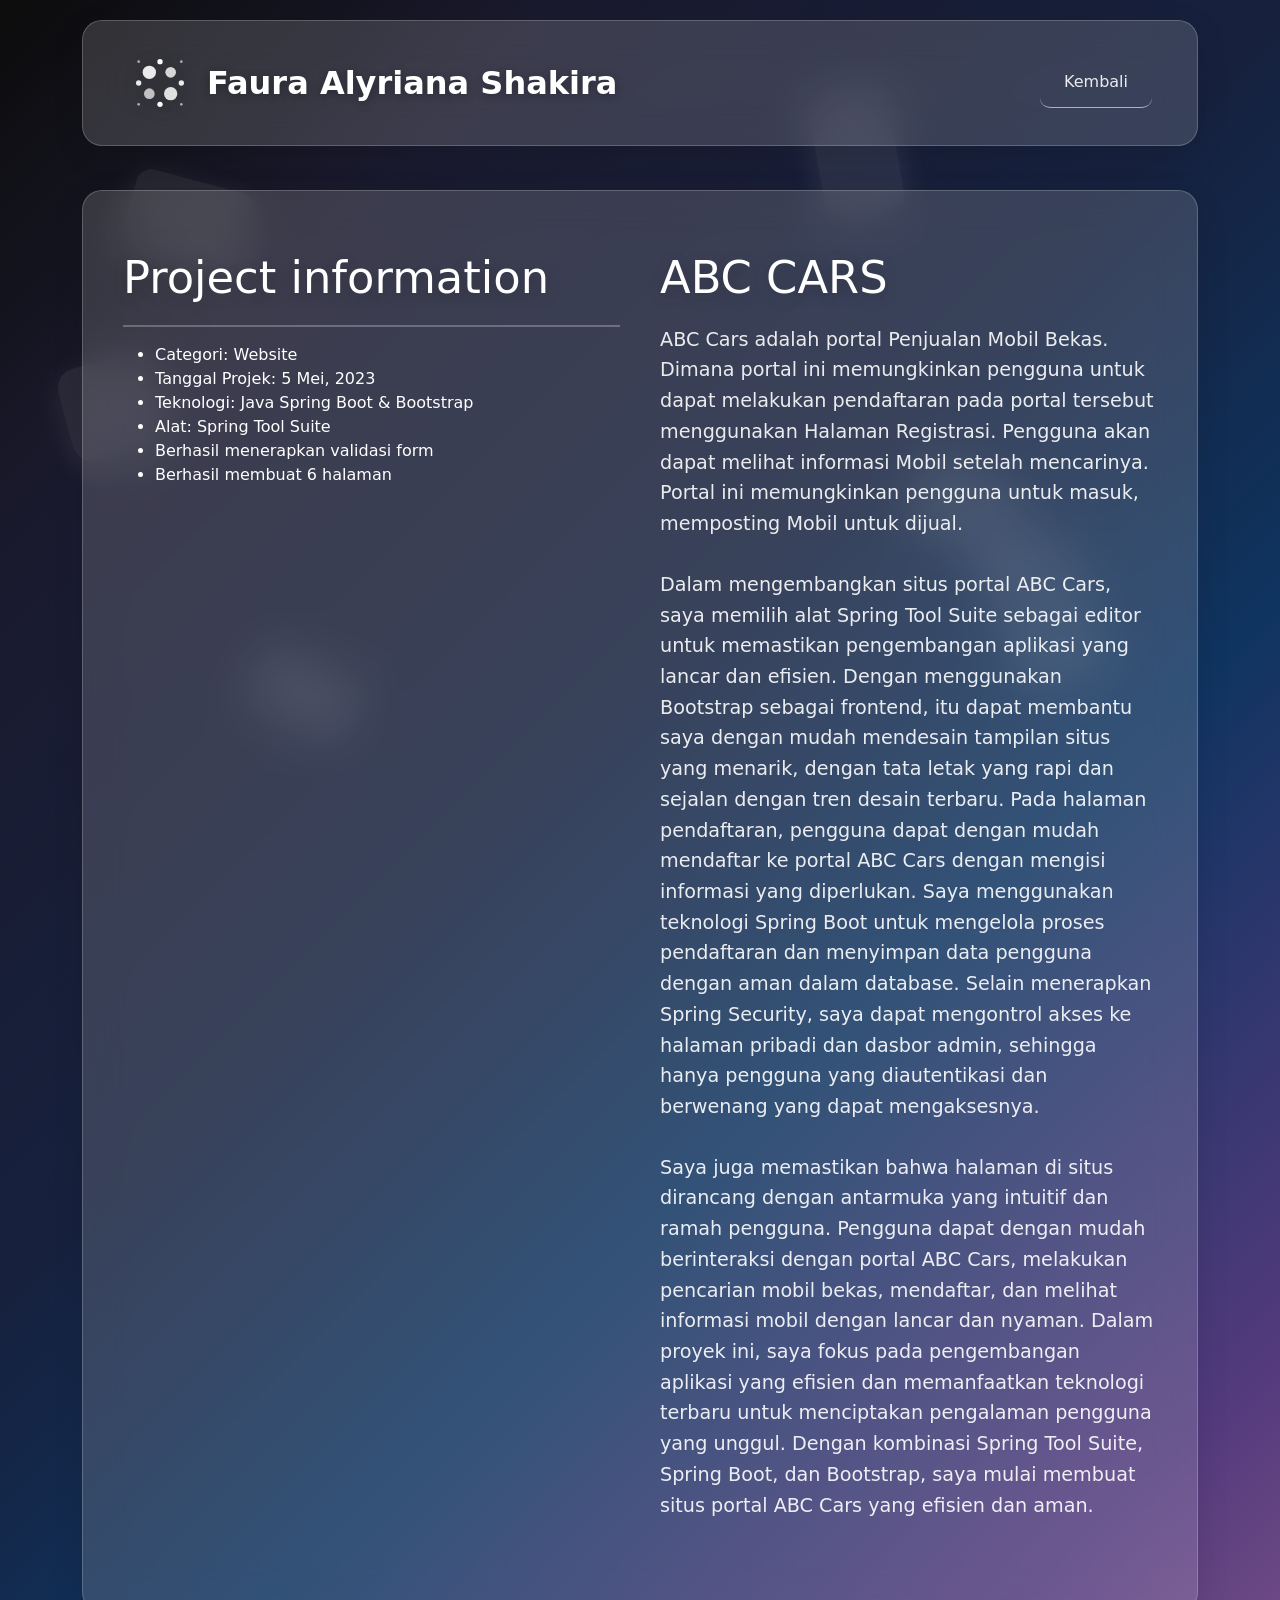
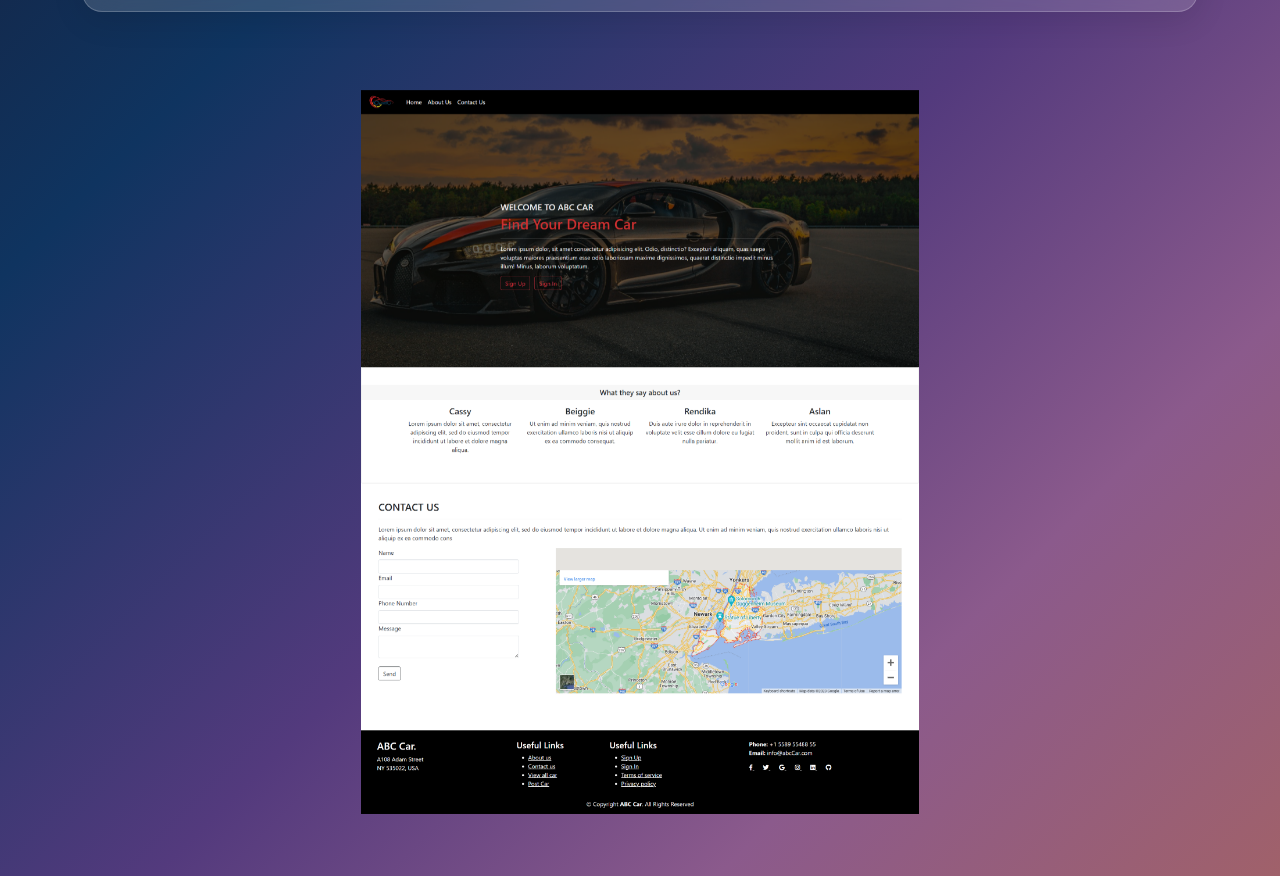
==== portfolio/abcCars.html @ 422208df "first commit" ====
<!DOCTYPE html>
<html lang="en">

<head>
    <meta charset="UTF-8">
    <meta name="viewport" content="width=device-width, initial-scale=1.0">
    <title>My Portfolio</title>

    <link rel="stylesheet" href="/templatemo-glossy-touch.css">
    <link href="https://cdn.jsdelivr.net/npm/bootstrap@5.3.8/dist/css/bootstrap.min.css" rel="stylesheet"
        integrity="sha384-sRIl4kxILFvY47J16cr9ZwB07vP4J8+LH7qKQnuqkuIAvNWLzeN8tE5YBujZqJLB" crossorigin="anonymous">
</head>

<body>
    <div class="bg-shapes">
        <div class="shape"></div>
        <div class="shape"></div>
        <div class="shape"></div>
        <div class="shape"></div>
        <div class="shape"></div>
        <div class="shape"></div>
    </div>

    <!-- SINGLE NAVIGATION HEADER -->
    <header>
        <div class="container">
            <nav class="glass">
                <div class="logo" onclick="showPage('home')">
                    <div class="logo-icon">
                        <svg viewBox="0 0 48 48" fill="white" xmlns="http://www.w3.org/2000/svg">
                            <!-- Grid of circles with varying sizes -->
                            <circle cx="16" cy="16" r="5" opacity="0.9" />
                            <circle cx="32" cy="16" r="4" opacity="0.8" />
                            <circle cx="16" cy="32" r="4" opacity="0.7" />
                            <circle cx="32" cy="32" r="5" opacity="0.85" />
                            <!-- Small accent dots -->
                            <circle cx="24" cy="8" r="2" opacity="1" />
                            <circle cx="8" cy="24" r="2" opacity="0.9" />
                            <circle cx="40" cy="24" r="2" opacity="0.9" />
                            <circle cx="24" cy="40" r="2" opacity="1" />
                            <!-- Tiny corner dots -->
                            <circle cx="8" cy="8" r="1" opacity="0.6" />
                            <circle cx="40" cy="8" r="1" opacity="0.6" />
                            <circle cx="8" cy="40" r="1" opacity="0.6" />
                            <circle cx="40" cy="40" r="1" opacity="0.6" />
                        </svg>
                    </div>
                    <span>Faura Alyriana Shakira</span>
                </div>
                <div class="nav-links">
                    <a href="/index.html">Kembali</a>
                </div>
            </nav>
        </div>
    </header>

    <!-- HOME PAGE -->
    <div class="container">
        <div class="content-wrapper my-4">
            <section class="hero glass">
                <div class="hero-info">
                    <h1>Project information</h1>
                    <hr>
                    <ul>
                        <li>Categori: Website</li>
                        <li>Tanggal Projek: 5 Mei, 2023</li>
                        <li>Teknologi: Java Spring Boot & Bootstrap</li>
                        <li>Alat: Spring Tool Suite</li>
                        <li>Berhasil menerapkan validasi form</li>
                        <li>Berhasil membuat 6 halaman</li>
                    </ul>
                </div>
                <div class="hero-content">
                    <h1>ABC CARS</h1>
                    <p>ABC Cars adalah portal Penjualan Mobil Bekas. Dimana portal ini memungkinkan pengguna untuk dapat
                        melakukan pendaftaran pada portal tersebut menggunakan Halaman Registrasi. Pengguna akan dapat
                        melihat informasi Mobil setelah mencarinya. Portal ini memungkinkan pengguna untuk masuk,
                        memposting Mobil untuk dijual.</p>

                    <p>Dalam mengembangkan situs portal ABC Cars, saya memilih alat Spring Tool Suite sebagai editor
                        untuk memastikan pengembangan aplikasi yang lancar dan efisien. Dengan menggunakan Bootstrap
                        sebagai frontend, itu dapat membantu saya dengan mudah mendesain tampilan situs yang menarik,
                        dengan tata letak yang rapi dan sejalan dengan tren desain terbaru. Pada halaman pendaftaran,
                        pengguna dapat dengan mudah mendaftar ke portal ABC Cars dengan mengisi informasi yang
                        diperlukan. Saya menggunakan teknologi Spring Boot untuk mengelola proses pendaftaran dan
                        menyimpan data pengguna dengan aman dalam database. Selain menerapkan Spring Security, saya
                        dapat mengontrol akses ke halaman pribadi dan dasbor admin, sehingga hanya pengguna yang
                        diautentikasi dan berwenang yang dapat mengaksesnya.</p>

                    <p>Saya juga memastikan bahwa halaman di situs dirancang dengan antarmuka yang intuitif dan ramah
                        pengguna. Pengguna dapat dengan mudah berinteraksi dengan portal ABC Cars, melakukan pencarian
                        mobil bekas, mendaftar, dan melihat informasi mobil dengan lancar dan nyaman. Dalam proyek ini,
                        saya fokus pada pengembangan aplikasi yang efisien dan memanfaatkan teknologi terbaru untuk
                        menciptakan pengalaman pengguna yang unggul. Dengan kombinasi Spring Tool Suite, Spring Boot,
                        dan Bootstrap, saya mulai membuat situs portal ABC Cars yang efisien dan aman.
                    </p>
                </div>
            </section>

            <section>
                <div id="carouselExampleIndicators" class="carousel slide w-50 mx-auto">
                    <div class="carousel-inner service-grid">
                        <div class="carousel-item active">
                            <div class="carousel-img-wrapper">
                                <img src="/images/porto4/M7D1.png" class="" alt="">
                            </div>
                        </div>
                        <div class="carousel-item">
                            <div class="carousel-img-wrapper">
                                <img src="/images/porto4/M7D2.png" alt="">
                            </div>
                        </div>
                        <div class="carousel-item">
                            <div class="carousel-img-wrapper">
                                <img src="/images/porto4/M73.png" alt="">
                            </div>
                        </div>
                        <div class="carousel-item">
                            <div class="carousel-img-wrapper">
                                <img src="/images/porto4/M7D4.png" alt="">
                            </div>
                        </div>
                        <div class="carousel-item">
                            <div class="carousel-img-wrapper">
                                <img src="/images/porto4/M7D5.png" alt="">
                            </div>
                        </div>
                        <div class="carousel-item">
                            <div class="carousel-img-wrapper">
                                <img src="/images/porto4/M7D6.png" alt="">
                            </div>
                        </div>
                    </div>

                    <button class="carousel-control-prev" type="button" data-bs-target="#carouselExampleIndicators"
                        data-bs-slide="prev">
                        <span class="carousel-control-prev-icon"></span>
                    </button>

                    <button class="carousel-control-next" type="button" data-bs-target="#carouselExampleIndicators"
                        data-bs-slide="next">
                        <span class="carousel-control-next-icon"></span>
                    </button>
                </div>
            </section>
        </div>
    </div>

    <script src="https://cdn.jsdelivr.net/npm/@popperjs/core@2.11.8/dist/umd/popper.min.js"
        integrity="sha384-I7E8VVD/ismYTF4hNIPjVp/Zjvgyol6VFvRkX/vR+Vc4jQkC+hVqc2pM8ODewa9r"
        crossorigin="anonymous"></script>
    <script src="https://cdn.jsdelivr.net/npm/bootstrap@5.3.8/dist/js/bootstrap.min.js"
        integrity="sha384-G/EV+4j2dNv+tEPo3++6LCgdCROaejBqfUeNjuKAiuXbjrxilcCdDz6ZAVfHWe1Y"
        crossorigin="anonymous"></script>
    <script src="/templatemo-glossy-touch.js"></script>
</body>

</html>
---- templatemo-glossy-touch.css ----
@charset "utf-8";

* {
    margin: 0;
    padding: 0;
    box-sizing: border-box;
    button[type="submit"] {
        font-family: inherit;
        font-size: 16px;
    }
}
body {
    font-family: "Segoe UI", Tahoma, Geneva, Verdana, sans-serif;
    background: linear-gradient(
        135deg,
        #0c0c0c 0%,
        #1a1a2e 15%,
        #16213e 35%,
        #0f3460 50%,
        #533a7d 70%,
        #8b5a8c 85%,
        #a0616a 100%
    );
    min-height: 100vh;
    overflow-x: hidden;
}
/* Animated background elements */
.bg-shapes {
    position: fixed;
    top: 0;
    left: 0;
    width: 100%;
    height: 100%;
    z-index: -1;
    overflow: hidden;
}
.shape {
    position: absolute;
    background: rgba(255, 255, 255, 0.08);
    animation: float 6s ease-in-out infinite;
    box-shadow: 0 8px 32px rgba(255, 255, 255, 0.1);
}
.shape:nth-child(1) {
    width: 120px;
    height: 80px;
    border-radius: 15px;
    top: 20%;
    left: 10%;
    animation-delay: 0s;
    transform: rotate(15deg);
}
.shape:nth-child(2) {
    width: 90px;
    height: 140px;
    border-radius: 12px;
    top: 60%;
    right: 15%;
    animation-delay: 2s;
    transform: rotate(-20deg);
}
.shape:nth-child(3) {
    width: 100px;
    height: 60px;
    border-radius: 10px;
    bottom: 20%;
    left: 20%;
    animation-delay: 4s;
    transform: rotate(25deg);
}
.shape:nth-child(4) {
    width: 80px;
    height: 120px;
    border-radius: 8px;
    top: 10%;
    right: 30%;
    animation-delay: 1s;
    transform: rotate(-10deg);
}
.shape:nth-child(5) {
    width: 110px;
    height: 70px;
    border-radius: 14px;
    bottom: 40%;
    right: 20%;
    animation-delay: 3s;
    transform: rotate(30deg);
}
.shape:nth-child(6) {
    width: 95px;
    height: 95px;
    border-radius: 20px;
    top: 40%;
    left: 5%;
    animation-delay: 5s;
    transform: rotate(-15deg);
}
@keyframes float {
    0%,
    100% {
        transform: translateY(0px) rotate(var(--start-rotation, 0deg));
    }
    50% {
        transform: translateY(-20px)
            rotate(calc(var(--start-rotation, 0deg) + 180deg));
    }
}
/* Glass container styles */
.glass {
    background: rgba(255, 255, 255, 0.15);
    backdrop-filter: blur(20px);
    border: 1px solid rgba(255, 255, 255, 0.2);
    border-radius: 20px;
    box-shadow: 0 8px 32px rgba(0, 0, 0, 0.1);
    transition: all 0.3s ease;
    position: relative;
    overflow: hidden;
}
.glass:hover {
    background: rgba(255, 255, 255, 0.2);
    transform: translateY(-5px);
    box-shadow: 0 15px 45px rgba(0, 0, 0, 0.15);
}
/* Header styles */
header {
    padding: 20px;
}
.container {
    max-width: 1200px;
    margin: 0 auto;
}
/* Navigation styles */
nav {
    display: flex;
    justify-content: space-between;
    align-items: center;
    padding: 30px 45px;
}
.logo {
    font-size: 32px;
    font-weight: bold;
    color: white;
    text-shadow: 0 2px 10px rgba(0, 0, 0, 0.3);
    display: flex;
    align-items: center;
    gap: 15px;
    cursor: pointer;
}
.logo-icon {
    width: 64px;
    height: 64px;
    display: flex;
    align-items: center;
    justify-content: center;
}
.logo-icon svg {
    width: 100%;
    height: 100%;
    filter: drop-shadow(0 2px 8px rgba(0, 0, 0, 0.3));
    transition: all 0.3s ease;
}
.logo:hover .logo-icon svg {
    transform: scale(1.1) translateY(-2px);
    filter: drop-shadow(0 4px 12px rgba(255, 255, 255, 0.4));
}
.nav-links {
    display: flex;
    gap: 30px;
}
.nav-links a {
    color: rgba(255, 255, 255, 0.9);
    text-decoration: none;
    font-weight: 500;
    transition: all 0.3s ease;
    padding: 12px 24px 13px 24px;
    border-radius: 10px;
    cursor: pointer;
    font-size: 16px;
	border-bottom: 1px solid rgba(255, 255, 255, 0.6);
}
.nav-links a:hover,
.nav-links a.active {
    color: white;
    background: rgba(255, 255, 255, 0.1);
    text-shadow: 0 0 10px rgba(255, 255, 255, 0.5);
}
/* Page system */
.page {
    display: none;
    min-height: 100vh;
    padding: 40px 20px 20px;
}
.page.active {
    display: block;
}
/* Content wrapper to contain page content */
.content-wrapper {
    min-height: calc(100vh - 300px);
}
/* Home page styles */
.hero {
    display: grid;
    grid-template-columns: 1fr 1fr;
    gap: 40px;
    padding: 60px 40px;
    margin-bottom: 40px;
}
.hero-image {
    display: flex;
    justify-content: center;
    align-items: center;
}
.hero-image img {
    width: 100%;
    max-width: 440px;
    height: auto;
    border-radius: 20px;
    box-shadow: 0 15px 35px rgba(0, 0, 0, 0.2);
}
.hero-content {
    text-align: left;
}
.hero h1 {
    font-size: 2.8rem;
    color: white;
    margin-bottom: 20px;
    text-shadow: 0 4px 15px rgba(0, 0, 0, 0.2);
    line-height: 1.2;
}
.hero p {
    font-size: 1.2rem;
    color: rgba(255, 255, 255, 0.9);
    margin-bottom: 30px;
    line-height: 1.6;
}
.cta-button {
    display: inline-block;
    padding: 15px 40px;
    background: rgba(255, 255, 255, 0.2);
    color: white;
    text-decoration: none;
    border-radius: 50px;
    font-weight: 600;
    font-family: "Segoe UI", Tahoma, Geneva, Verdana, sans-serif;
    transition: all 0.3s ease;
    border: 2px solid rgba(255, 255, 255, 0.3);
    cursor: pointer;
}
.cta-button:hover {
    background: rgba(255, 255, 255, 0.3);
    transform: translateY(-3px);
    box-shadow: 0 10px 25px rgba(0, 0, 0, 0.2);
}
button[type="submit"] {
    font-family: inherit;
    font-size: 16px;
}
.features {
    display: grid;
    grid-template-columns: repeat(auto-fit, minmax(200px, 1fr));
    gap: 30px;
    margin-bottom: 30px;
}
.feature-card {
    padding: 20px 20px;
    text-align: center;
    color: white;
}
.feature-icon {
    width: 60px;
    height: 60px;
    margin: 0 auto 20px;
    background: rgba(255, 255, 255, 0.2);
    border-radius: 50%;
    display: flex;
    align-items: center;
    justify-content: center;
    font-size: 24px;
}
.feature-card h3 {
    font-size: 1.2rem;
    margin-bottom: 15px;
    color: white;
}
.feature-card p {
    color: rgba(255, 255, 255, 0.8);
    line-height: 1.6;
}
/* About page styles */
.about-content {
    display: grid;
    grid-template-columns: 1fr 1fr;
    gap: 40px;
    margin-bottom: 40px;
    align-items: center;
}
.about-text {
    padding: 40px;
    color: white;
}
.about-text h2 {
    font-size: 2.5rem;
    margin-bottom: 20px;
    text-shadow: 0 2px 10px rgba(0, 0, 0, 0.3);
}
.about-text p {
    font-size: 1.1rem;
    line-height: 1.8;
    color: rgba(255, 255, 255, 0.9);
    margin-bottom: 20px;
}
.stats {
    display: grid;
    grid-template-columns: repeat(auto-fit, minmax(300px, 1fr));
    gap: 30px;
    margin-bottom: 60px;
}
.stat-card {
    padding: 20px;
    color: white;
}
.stat-number {
    font-size: 1.3rem;
    text-align: center;
    font-weight: bold;
    color: white;
    text-shadow: 0 2px 10px rgba(0, 0, 0, 0.3);
}
.stat-label {
    font-size: 1.1rem;
    color: rgba(255, 255, 255, 0.8);
    margin-top: 10px;
}
/* Team section styles */
.team-section {
    margin-bottom: 60px;
}
.team-section h2 {
    font-size: 2.5rem;
    color: white;
    text-align: center;
    margin-bottom: 50px;
    text-shadow: 0 2px 10px rgba(0, 0, 0, 0.3);
}
.team-grid {
    display: grid;
    grid-template-columns: repeat(3, 1fr);
    gap: 30px;
}
.team-member {
    padding: 40px 30px;
    text-align: center;
    color: white;
    transition: all 0.3s ease;
}
.team-member:hover {
    transform: translateY(-10px);
}
.team-avatar {
    width: 120px;
    height: 120px;
    background: rgba(255, 255, 255, 0.2);
    border-radius: 50%;
    margin: 0 auto 20px;
    display: flex;
    align-items: center;
    justify-content: center;
    font-size: 48px;
    backdrop-filter: blur(10px);
    border: 3px solid rgba(255, 255, 255, 0.3);
    transition: all 0.3s ease;
}
.team-member:hover .team-avatar {
    border-color: rgba(255, 255, 255, 0.5);
    transform: scale(1.05);
    background: rgba(255, 255, 255, 0.25);
}
.team-member h3 {
    font-size: 1.4rem;
    margin-bottom: 8px;
    color: white;
}
.team-member .role {
    font-size: 1rem;
    color: rgba(255, 255, 255, 0.7);
    margin-bottom: 15px;
}
.team-member .bio {
    font-size: 0.9rem;
    line-height: 1.6;
    color: rgba(255, 255, 255, 0.8);
    margin-bottom: 20px;
}
.team-social {
    display: flex;
    justify-content: center;
    gap: 15px;
}
.team-social a {
    width: 36px;
    height: 36px;
    background: rgba(255, 255, 255, 0.1);
    border-radius: 50%;
    display: flex;
    align-items: center;
    justify-content: center;
    color: rgba(255, 255, 255, 0.8);
    text-decoration: none;
    transition: all 0.3s ease;
    backdrop-filter: blur(10px);
    border: 1px solid rgba(255, 255, 255, 0.2);
}
.team-social a:hover {
    background: rgba(255, 255, 255, 0.2);
    transform: translateY(-3px);
    color: white;
}
/* Services page styles */
.services-grid {
    display: grid;
    grid-template-columns: repeat(auto-fit, minmax(350px, 1fr));
    gap: 30px;
    margin-bottom: 40px;
}
.service-card {
    padding: 40px 30px;
    color: white;
    text-align: left;
}
.service-header {
    display: flex;
    align-items: center;
    margin-bottom: 20px;
}
.service-icon {
    width: 50px;
    height: 50px;
    background: rgba(255, 255, 255, 0.2);
    border-radius: 10px;
    display: flex;
    align-items: center;
    justify-content: center;
    font-size: 20px;
    margin-right: 15px;
}
.service-card h3 {
    font-size: 1.4rem;
    color: white;
}
.service-card p {
    color: rgba(255, 255, 255, 0.8);
    line-height: 1.6;
    margin-bottom: 20px;
}
.service-features {
    list-style: none;
}
.service-features li {
    color: rgba(255, 255, 255, 0.7);
    margin-bottom: 8px;
    padding-left: 20px;
    position: relative;
}
.service-features li:before {
    content: "✓";
    position: absolute;
    left: 0;
    color: rgba(255, 255, 255, 0.9);
}
/* Contact page styles */
.contact-grid {
    display: grid;
    grid-template-columns: 1fr 1fr;
    gap: 40px;
    margin-bottom: 40px;
}
.contact-map-section {
    margin-top: 40px;
}
.contact-form {
    padding: 40px;
}
.contact-form h2 {
    color: white;
    font-size: 2rem;
    margin-bottom: 30px;
    text-shadow: 0 2px 10px rgba(0, 0, 0, 0.3);
}
.form-group {
    margin-bottom: 20px;
}
.form-group label {
    display: block;
    color: rgba(255, 255, 255, 0.9);
    margin-bottom: 8px;
    font-weight: 500;
}
.form-group input,
.form-group textarea {
    width: 100%;
    padding: 15px;
    background: rgba(255, 255, 255, 0.1);
    border: 1px solid rgba(255, 255, 255, 0.2);
    border-radius: 10px;
    color: white;
    font-size: 16px;
    font-family: "Segoe UI", Tahoma, Geneva, Verdana, sans-serif;
    backdrop-filter: blur(10px);
    transition: all 0.3s ease;
}
.form-group input:focus,
.form-group textarea:focus {
    outline: none;
    background: rgba(255, 255, 255, 0.15);
    border-color: rgba(255, 255, 255, 0.4);
    box-shadow: 0 0 20px rgba(255, 255, 255, 0.1);
}
.form-group input::placeholder,
.form-group textarea::placeholder {
    color: rgba(255, 255, 255, 0.6);
}
.form-group textarea {
    height: 120px;
    resize: vertical;
    line-height: 1.5;
}
.contact-info {
    padding: 40px;
    color: white;
}
.contact-info h2 {
    font-size: 2rem;
    margin-bottom: 30px;
    text-shadow: 0 2px 10px rgba(0, 0, 0, 0.3);
}
.contact-item {
    display: flex;
    align-items: center;
    margin-bottom: 25px;
}
.contact-item-icon {
    width: 40px;
    height: 40px;
    background: rgba(255, 255, 255, 0.2);
    border-radius: 10px;
    display: flex;
    align-items: center;
    justify-content: center;
    margin-right: 15px;
    font-size: 18px;
}
.contact-item-text h4 {
    color: white;
    margin-bottom: 5px;
}
.contact-item-text p {
    color: rgba(255, 255, 255, 0.8);
}
.contact-map {
    padding: 40px;
    color: white;
    width: 100%;
}
.contact-map h2 {
    font-size: 2rem;
    margin-bottom: 30px;
    text-shadow: 0 2px 10px rgba(0, 0, 0, 0.3);
    text-align: center;
}
.map-container {
    width: 100%;
    height: 500px;
    background: rgba(255, 255, 255, 0.1);
    border-radius: 15px;
    border: 1px solid rgba(255, 255, 255, 0.2);
    overflow: hidden;
    position: relative;
    backdrop-filter: blur(10px);
}
.map-placeholder {
    width: 100%;
    height: 100%;
    display: flex;
    align-items: center;
    justify-content: center;
    flex-direction: column;
    color: rgba(255, 255, 255, 0.8);
    text-align: center;
}
.map-placeholder-icon {
    font-size: 64px;
    margin-bottom: 20px;
    opacity: 0.7;
}
.map-placeholder p {
    margin: 8px 0;
    font-size: 16px;
}
.map-placeholder .address {
    font-size: 18px;
    font-weight: 600;
    margin-bottom: 20px;
}
.map-placeholder .integration-note {
    font-size: 14px;
    opacity: 0.6;
    margin-top: 20px;
}
/* Footer styles */
#footer {
    margin-top: 60px;
    padding: 30px 0;
}
.footer-content {
    padding: 30px;
    text-align: center;
    color: rgba(255, 255, 255, 0.8);
}
.footer-links {
    display: flex;
    justify-content: center;
    gap: 30px;
    margin-bottom: 20px;
    flex-wrap: wrap;
}
.footer-links a {
    color: rgba(255, 255, 255, 0.7);
    text-decoration: none;
    font-size: 14px;
    transition: color 0.3s ease;
    padding: 5px 10px;
}
.footer-links a:hover {
    color: white;
    text-shadow: 0 0 10px rgba(255, 255, 255, 0.5);
}
.copyright {
    font-size: 14px;
    color: rgba(255, 255, 255, 0.6);
    border-top: 1px solid rgba(255, 255, 255, 0.1);
    padding-top: 20px;
}
.copyright a {
	color: rgba(255, 255, 255, 0.6);
	text-decoration: none;
}
/* Responsive design */
@media (max-width: 1024px) {
    .team-grid {
        grid-template-columns: repeat(2, 1fr);
    }
}
@media (max-width: 768px) {
    /* Adjust padding for mobile */
    .page {
        padding: 30px 20px 20px;
    }
    .content-wrapper {
        min-height: auto;
    }
    .hero {
        grid-template-columns: 1fr;
        text-align: center;
        gap: 20px;
    }
    .hero-content {
        text-align: center;
    }
    .hero h1 {
        font-size: 2.5rem;
    }
    nav {
        flex-direction: column;
        gap: 20px;
        padding: 20px 30px;
    }
    .nav-links {
        gap: 15px;
        justify-content: center;
        flex-direction: column;
        align-items: center;
    }
    .nav-links a {
        display: block;
        text-align: center;
        width: 100%;
        max-width: 200px;
        font-size: 14px;
        padding: 10px 20px;
    }
    .about-content,
    .contact-grid {
        grid-template-columns: 1fr;
    }
    .services-grid {
        grid-template-columns: 1fr;
    }
    .team-grid {
        grid-template-columns: 1fr;
        gap: 20px;
    }
    .footer-links {
        gap: 15px;
        flex-direction: column;
    }
    .footer-links a {
        display: block;
        text-align: center;
    }
    button[type="submit"] {
        width: 100%;
    }
    .map-container {
        height: 350px;
    }
    .logo-icon {
        width: 40px;
        height: 40px;
    }
    .logo {
        font-size: 22px;
    }
}


#carouselExampleIndicators {
    max-width: 700px;
    margin: auto;
}

.carousel-img-wrapper {
    height: 800px;            
    display: flex;
    justify-content: center;
    align-items: center;
}

.carousel-img-wrapper img {
    max-height: 100%;
    max-width: 100%;
    object-fit: contain;        
}

.hro-info {
    text-align: left;
    align-self: start;
}

.hero-info hr {
    border: 1px solid white;
}

.hero-info li {
    color: white;
}
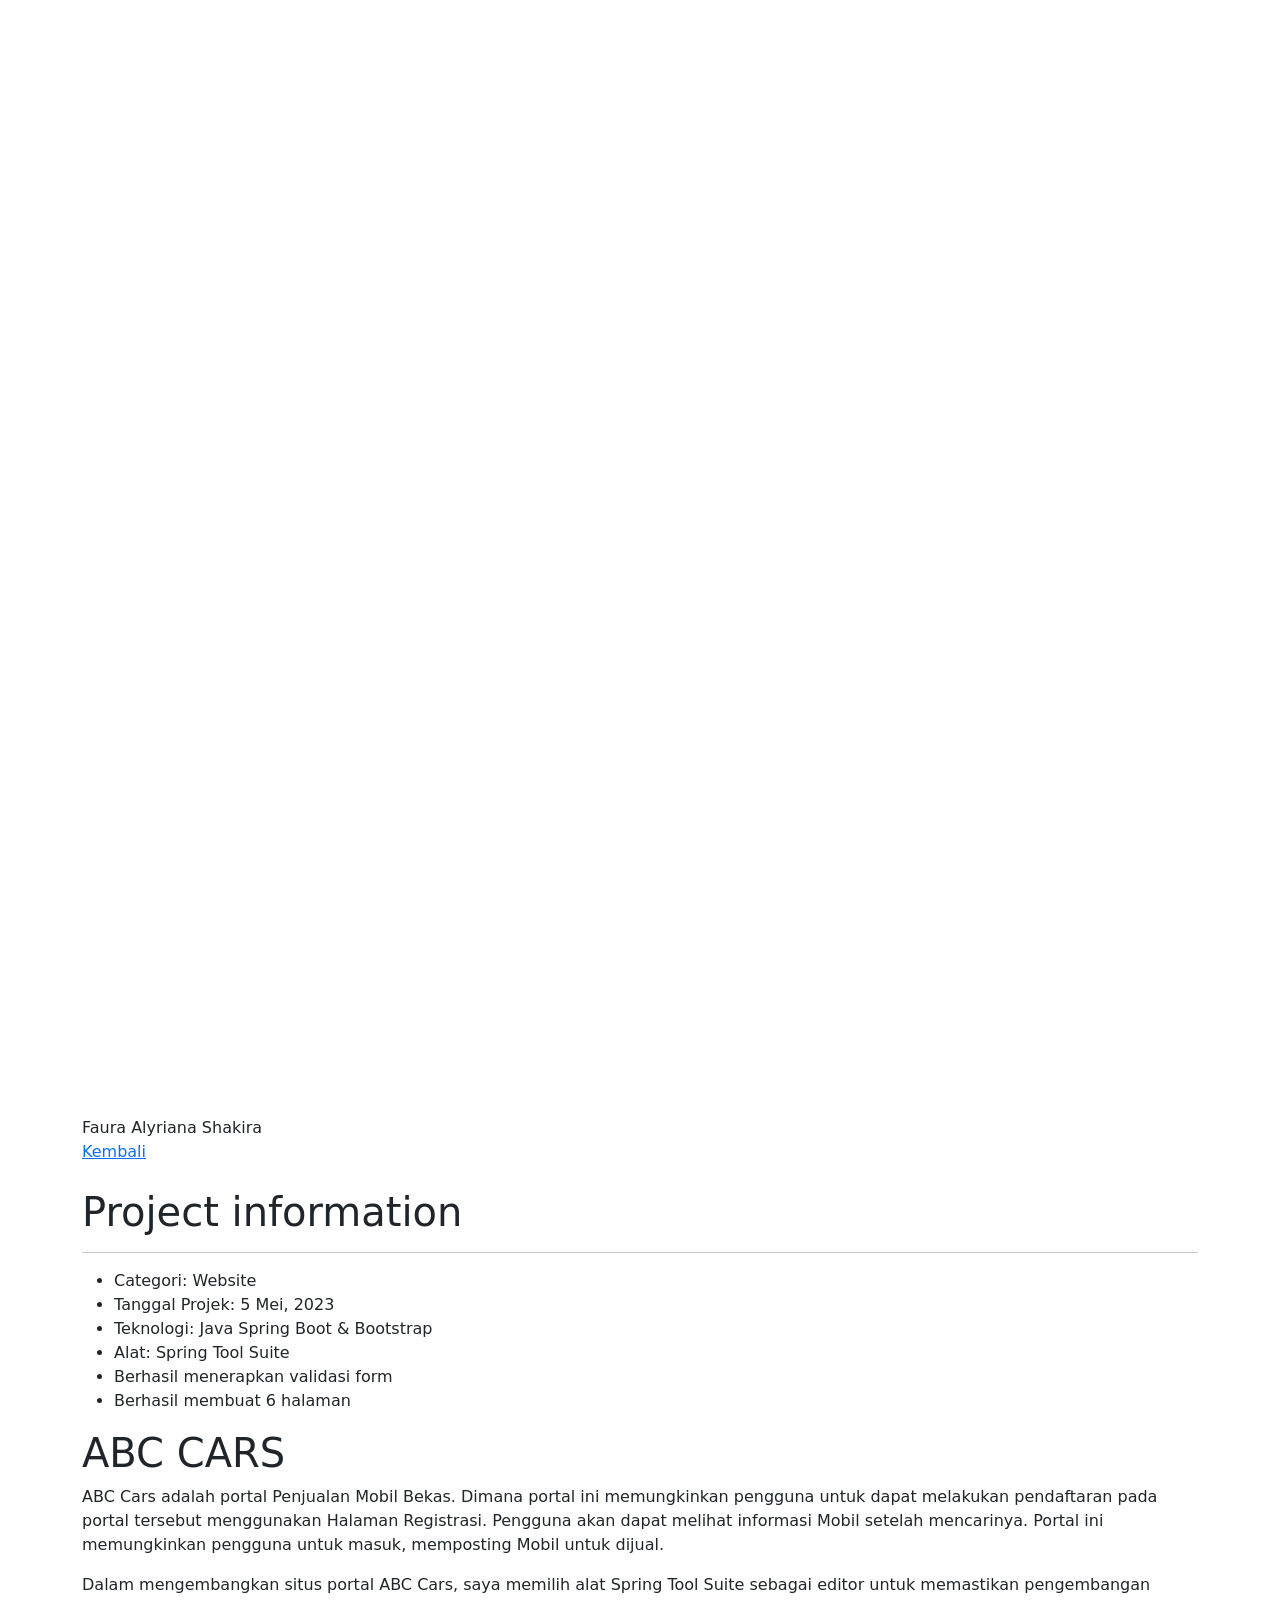
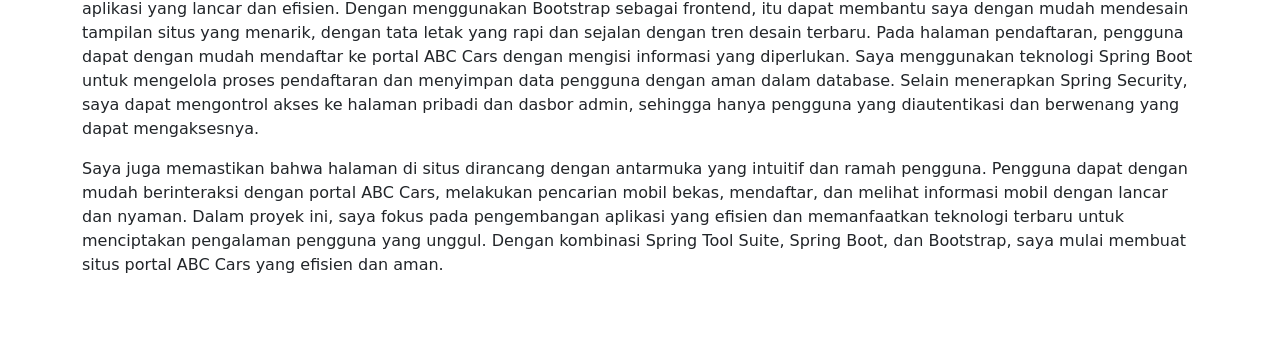
==== commit 6dda376d: "second commit" ====
--- a/portfolio/abcCars.html
+++ b/portfolio/abcCars.html
@@ -6,7 +6,7 @@
     <meta name="viewport" content="width=device-width, initial-scale=1.0">
     <title>My Portfolio</title>
 
-    <link rel="stylesheet" href="/templatemo-glossy-touch.css">
+    <link rel="stylesheet" href="templatemo-glossy-touch.css">
     <link href="https://cdn.jsdelivr.net/npm/bootstrap@5.3.8/dist/css/bootstrap.min.css" rel="stylesheet"
         integrity="sha384-sRIl4kxILFvY47J16cr9ZwB07vP4J8+LH7qKQnuqkuIAvNWLzeN8tE5YBujZqJLB" crossorigin="anonymous">
 </head>
@@ -48,7 +48,7 @@
                     <span>Faura Alyriana Shakira</span>
                 </div>
                 <div class="nav-links">
-                    <a href="/index.html">Kembali</a>
+                    <a href="index.html">Kembali</a>
                 </div>
             </nav>
         </div>
@@ -102,32 +102,32 @@
                     <div class="carousel-inner service-grid">
                         <div class="carousel-item active">
                             <div class="carousel-img-wrapper">
-                                <img src="/images/porto4/M7D1.png" class="" alt="">
+                                <img src="images/porto4/M7D1.png" class="" alt="">
                             </div>
                         </div>
                         <div class="carousel-item">
                             <div class="carousel-img-wrapper">
-                                <img src="/images/porto4/M7D2.png" alt="">
+                                <img src="images/porto4/M7D2.png" alt="">
                             </div>
                         </div>
                         <div class="carousel-item">
                             <div class="carousel-img-wrapper">
-                                <img src="/images/porto4/M73.png" alt="">
+                                <img src="images/porto4/M73.png" alt="">
                             </div>
                         </div>
                         <div class="carousel-item">
                             <div class="carousel-img-wrapper">
-                                <img src="/images/porto4/M7D4.png" alt="">
+                                <img src="images/porto4/M7D4.png" alt="">
                             </div>
                         </div>
                         <div class="carousel-item">
                             <div class="carousel-img-wrapper">
-                                <img src="/images/porto4/M7D5.png" alt="">
+                                <img src="images/porto4/M7D5.png" alt="">
                             </div>
                         </div>
                         <div class="carousel-item">
                             <div class="carousel-img-wrapper">
-                                <img src="/images/porto4/M7D6.png" alt="">
+                                <img src="images/porto4/M7D6.png" alt="">
                             </div>
                         </div>
                     </div>
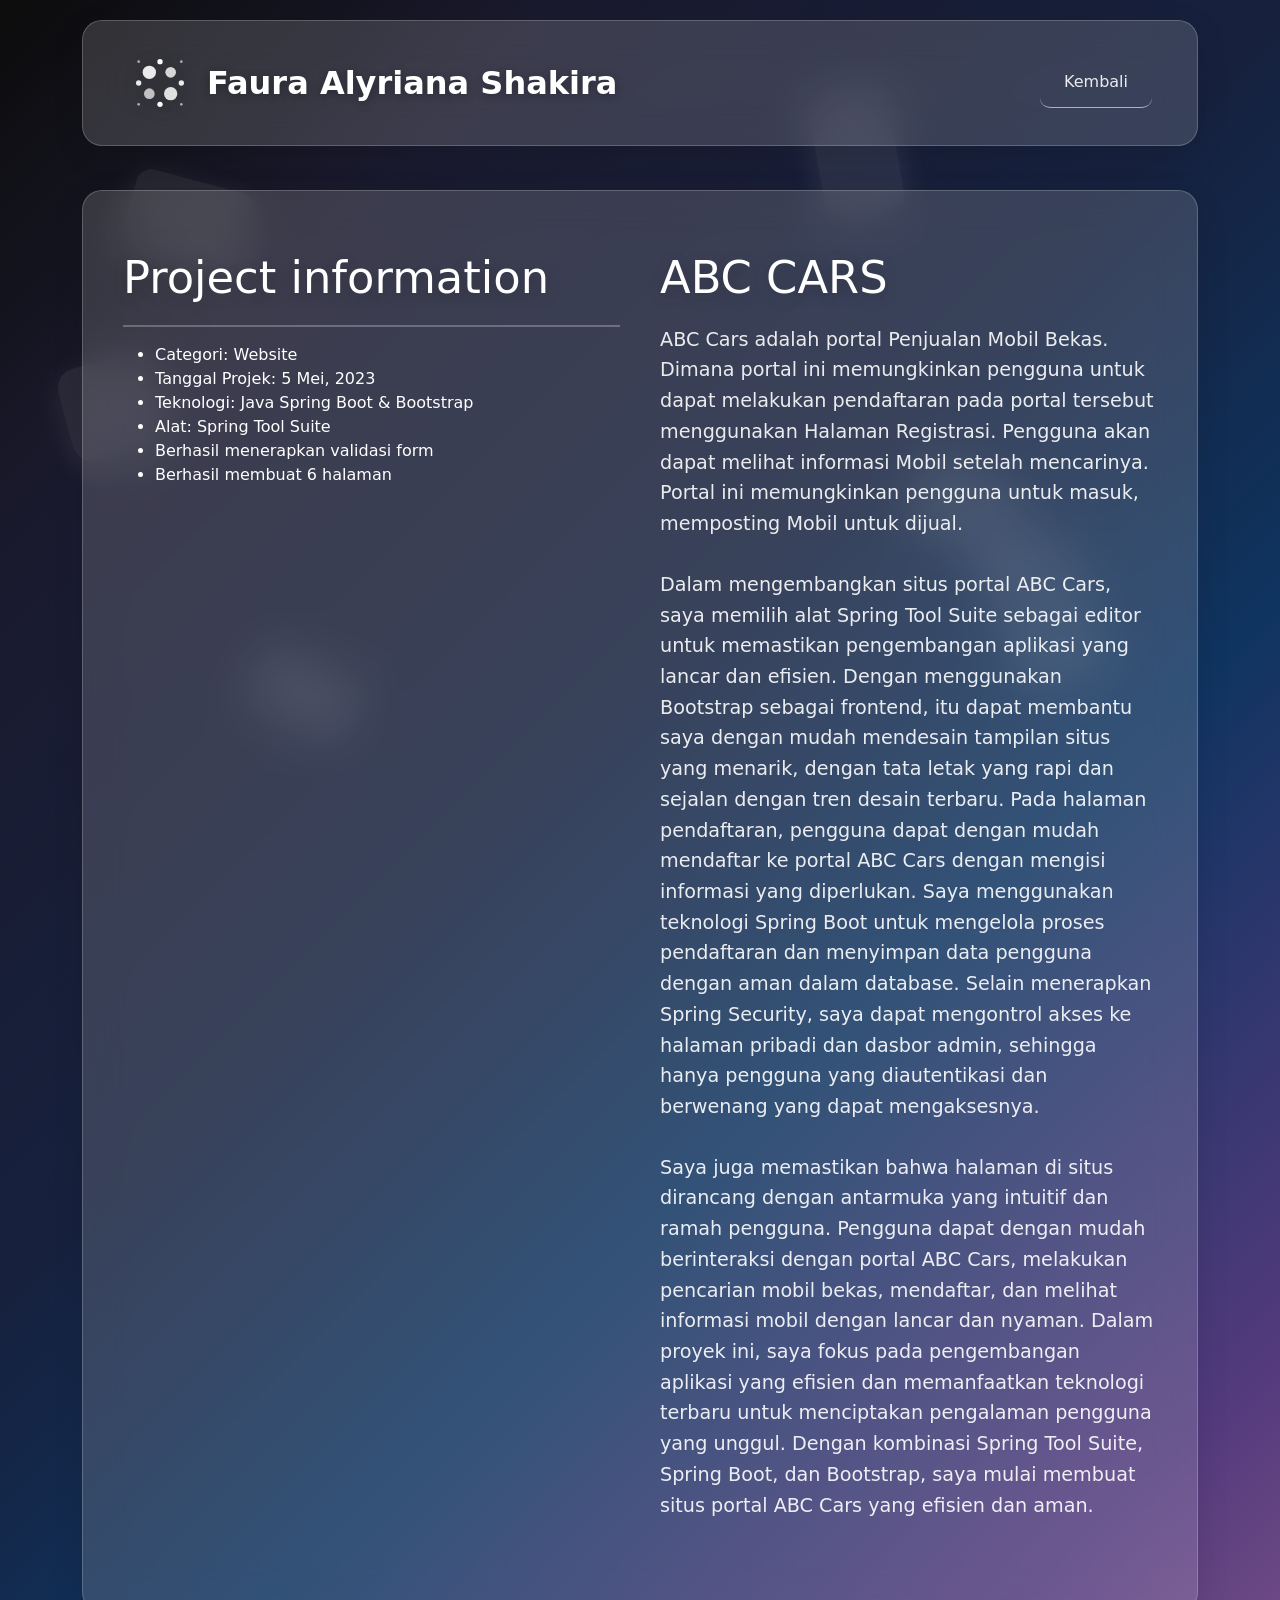
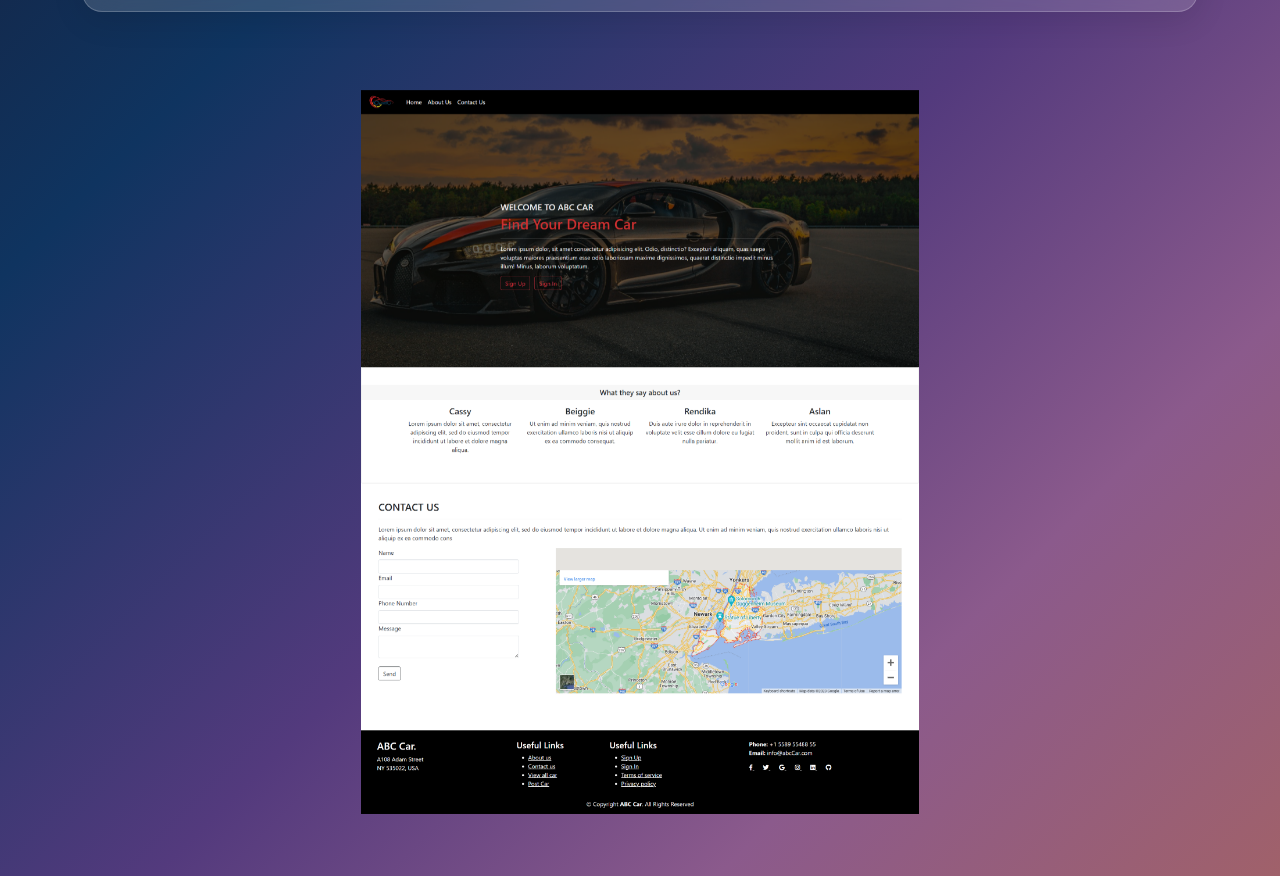
==== commit 4e8ef679: "third commit" ====
--- a/portfolio/abcCars.html
+++ b/portfolio/abcCars.html
@@ -6,7 +6,7 @@
     <meta name="viewport" content="width=device-width, initial-scale=1.0">
     <title>My Portfolio</title>
 
-    <link rel="stylesheet" href="templatemo-glossy-touch.css">
+    <link rel="stylesheet" href="../templatemo-glossy-touch.css">
     <link href="https://cdn.jsdelivr.net/npm/bootstrap@5.3.8/dist/css/bootstrap.min.css" rel="stylesheet"
         integrity="sha384-sRIl4kxILFvY47J16cr9ZwB07vP4J8+LH7qKQnuqkuIAvNWLzeN8tE5YBujZqJLB" crossorigin="anonymous">
 </head>
@@ -102,32 +102,32 @@
                     <div class="carousel-inner service-grid">
                         <div class="carousel-item active">
                             <div class="carousel-img-wrapper">
-                                <img src="images/porto4/M7D1.png" class="" alt="">
+                                <img src="../images/porto4/M7D1.png" class="" alt="">
                             </div>
                         </div>
                         <div class="carousel-item">
                             <div class="carousel-img-wrapper">
-                                <img src="images/porto4/M7D2.png" alt="">
+                                <img src="../images/porto4/M7D2.png" alt="">
                             </div>
                         </div>
                         <div class="carousel-item">
                             <div class="carousel-img-wrapper">
-                                <img src="images/porto4/M73.png" alt="">
+                                <img src="../images/porto4/M73.png" alt="">
                             </div>
                         </div>
                         <div class="carousel-item">
                             <div class="carousel-img-wrapper">
-                                <img src="images/porto4/M7D4.png" alt="">
+                                <img src="../images/porto4/M7D4.png" alt="">
                             </div>
                         </div>
                         <div class="carousel-item">
                             <div class="carousel-img-wrapper">
-                                <img src="images/porto4/M7D5.png" alt="">
+                                <img src="../images/porto4/M7D5.png" alt="">
                             </div>
                         </div>
                         <div class="carousel-item">
                             <div class="carousel-img-wrapper">
-                                <img src="images/porto4/M7D6.png" alt="">
+                                <img src="../images/porto4/M7D6.png" alt="">
                             </div>
                         </div>
                     </div>
--- a/templatemo-glossy-touch.css
+++ b/templatemo-glossy-touch.css
@@ -0,0 +1,754 @@
+@charset "utf-8";
+
+* {
+    margin: 0;
+    padding: 0;
+    box-sizing: border-box;
+    button[type="submit"] {
+        font-family: inherit;
+        font-size: 16px;
+    }
+}
+body {
+    font-family: "Segoe UI", Tahoma, Geneva, Verdana, sans-serif;
+    background: linear-gradient(
+        135deg,
+        #0c0c0c 0%,
+        #1a1a2e 15%,
+        #16213e 35%,
+        #0f3460 50%,
+        #533a7d 70%,
+        #8b5a8c 85%,
+        #a0616a 100%
+    );
+    min-height: 100vh;
+    overflow-x: hidden;
+}
+/* Animated background elements */
+.bg-shapes {
+    position: fixed;
+    top: 0;
+    left: 0;
+    width: 100%;
+    height: 100%;
+    z-index: -1;
+    overflow: hidden;
+}
+.shape {
+    position: absolute;
+    background: rgba(255, 255, 255, 0.08);
+    animation: float 6s ease-in-out infinite;
+    box-shadow: 0 8px 32px rgba(255, 255, 255, 0.1);
+}
+.shape:nth-child(1) {
+    width: 120px;
+    height: 80px;
+    border-radius: 15px;
+    top: 20%;
+    left: 10%;
+    animation-delay: 0s;
+    transform: rotate(15deg);
+}
+.shape:nth-child(2) {
+    width: 90px;
+    height: 140px;
+    border-radius: 12px;
+    top: 60%;
+    right: 15%;
+    animation-delay: 2s;
+    transform: rotate(-20deg);
+}
+.shape:nth-child(3) {
+    width: 100px;
+    height: 60px;
+    border-radius: 10px;
+    bottom: 20%;
+    left: 20%;
+    animation-delay: 4s;
+    transform: rotate(25deg);
+}
+.shape:nth-child(4) {
+    width: 80px;
+    height: 120px;
+    border-radius: 8px;
+    top: 10%;
+    right: 30%;
+    animation-delay: 1s;
+    transform: rotate(-10deg);
+}
+.shape:nth-child(5) {
+    width: 110px;
+    height: 70px;
+    border-radius: 14px;
+    bottom: 40%;
+    right: 20%;
+    animation-delay: 3s;
+    transform: rotate(30deg);
+}
+.shape:nth-child(6) {
+    width: 95px;
+    height: 95px;
+    border-radius: 20px;
+    top: 40%;
+    left: 5%;
+    animation-delay: 5s;
+    transform: rotate(-15deg);
+}
+@keyframes float {
+    0%,
+    100% {
+        transform: translateY(0px) rotate(var(--start-rotation, 0deg));
+    }
+    50% {
+        transform: translateY(-20px)
+            rotate(calc(var(--start-rotation, 0deg) + 180deg));
+    }
+}
+/* Glass container styles */
+.glass {
+    background: rgba(255, 255, 255, 0.15);
+    backdrop-filter: blur(20px);
+    border: 1px solid rgba(255, 255, 255, 0.2);
+    border-radius: 20px;
+    box-shadow: 0 8px 32px rgba(0, 0, 0, 0.1);
+    transition: all 0.3s ease;
+    position: relative;
+    overflow: hidden;
+}
+.glass:hover {
+    background: rgba(255, 255, 255, 0.2);
+    transform: translateY(-5px);
+    box-shadow: 0 15px 45px rgba(0, 0, 0, 0.15);
+}
+/* Header styles */
+header {
+    padding: 20px;
+}
+.container {
+    max-width: 1200px;
+    margin: 0 auto;
+}
+/* Navigation styles */
+nav {
+    display: flex;
+    justify-content: space-between;
+    align-items: center;
+    padding: 30px 45px;
+}
+.logo {
+    font-size: 32px;
+    font-weight: bold;
+    color: white;
+    text-shadow: 0 2px 10px rgba(0, 0, 0, 0.3);
+    display: flex;
+    align-items: center;
+    gap: 15px;
+    cursor: pointer;
+}
+.logo-icon {
+    width: 64px;
+    height: 64px;
+    display: flex;
+    align-items: center;
+    justify-content: center;
+}
+.logo-icon svg {
+    width: 100%;
+    height: 100%;
+    filter: drop-shadow(0 2px 8px rgba(0, 0, 0, 0.3));
+    transition: all 0.3s ease;
+}
+.logo:hover .logo-icon svg {
+    transform: scale(1.1) translateY(-2px);
+    filter: drop-shadow(0 4px 12px rgba(255, 255, 255, 0.4));
+}
+.nav-links {
+    display: flex;
+    gap: 30px;
+}
+.nav-links a {
+    color: rgba(255, 255, 255, 0.9);
+    text-decoration: none;
+    font-weight: 500;
+    transition: all 0.3s ease;
+    padding: 12px 24px 13px 24px;
+    border-radius: 10px;
+    cursor: pointer;
+    font-size: 16px;
+	border-bottom: 1px solid rgba(255, 255, 255, 0.6);
+}
+.nav-links a:hover,
+.nav-links a.active {
+    color: white;
+    background: rgba(255, 255, 255, 0.1);
+    text-shadow: 0 0 10px rgba(255, 255, 255, 0.5);
+}
+/* Page system */
+.page {
+    display: none;
+    min-height: 100vh;
+    padding: 40px 20px 20px;
+}
+.page.active {
+    display: block;
+}
+/* Content wrapper to contain page content */
+.content-wrapper {
+    min-height: calc(100vh - 300px);
+}
+/* Home page styles */
+.hero {
+    display: grid;
+    grid-template-columns: 1fr 1fr;
+    gap: 40px;
+    padding: 60px 40px;
+    margin-bottom: 40px;
+}
+.hero-image {
+    display: flex;
+    justify-content: center;
+    align-items: center;
+}
+.hero-image img {
+    width: 100%;
+    max-width: 440px;
+    height: auto;
+    border-radius: 20px;
+    box-shadow: 0 15px 35px rgba(0, 0, 0, 0.2);
+}
+.hero-content {
+    text-align: left;
+}
+.hero h1 {
+    font-size: 2.8rem;
+    color: white;
+    margin-bottom: 20px;
+    text-shadow: 0 4px 15px rgba(0, 0, 0, 0.2);
+    line-height: 1.2;
+}
+.hero p {
+    font-size: 1.2rem;
+    color: rgba(255, 255, 255, 0.9);
+    margin-bottom: 30px;
+    line-height: 1.6;
+}
+.cta-button {
+    display: inline-block;
+    padding: 15px 40px;
+    background: rgba(255, 255, 255, 0.2);
+    color: white;
+    text-decoration: none;
+    border-radius: 50px;
+    font-weight: 600;
+    font-family: "Segoe UI", Tahoma, Geneva, Verdana, sans-serif;
+    transition: all 0.3s ease;
+    border: 2px solid rgba(255, 255, 255, 0.3);
+    cursor: pointer;
+}
+.cta-button:hover {
+    background: rgba(255, 255, 255, 0.3);
+    transform: translateY(-3px);
+    box-shadow: 0 10px 25px rgba(0, 0, 0, 0.2);
+}
+button[type="submit"] {
+    font-family: inherit;
+    font-size: 16px;
+}
+.features {
+    display: grid;
+    grid-template-columns: repeat(auto-fit, minmax(200px, 1fr));
+    gap: 30px;
+    margin-bottom: 30px;
+}
+.feature-card {
+    padding: 20px 20px;
+    text-align: center;
+    color: white;
+}
+.feature-icon {
+    width: 60px;
+    height: 60px;
+    margin: 0 auto 20px;
+    background: rgba(255, 255, 255, 0.2);
+    border-radius: 50%;
+    display: flex;
+    align-items: center;
+    justify-content: center;
+    font-size: 24px;
+}
+.feature-card h3 {
+    font-size: 1.2rem;
+    margin-bottom: 15px;
+    color: white;
+}
+.feature-card p {
+    color: rgba(255, 255, 255, 0.8);
+    line-height: 1.6;
+}
+/* About page styles */
+.about-content {
+    display: grid;
+    grid-template-columns: 1fr 1fr;
+    gap: 40px;
+    margin-bottom: 40px;
+    align-items: center;
+}
+.about-text {
+    padding: 40px;
+    color: white;
+}
+.about-text h2 {
+    font-size: 2.5rem;
+    margin-bottom: 20px;
+    text-shadow: 0 2px 10px rgba(0, 0, 0, 0.3);
+}
+.about-text p {
+    font-size: 1.1rem;
+    line-height: 1.8;
+    color: rgba(255, 255, 255, 0.9);
+    margin-bottom: 20px;
+}
+.stats {
+    display: grid;
+    grid-template-columns: repeat(auto-fit, minmax(300px, 1fr));
+    gap: 30px;
+    margin-bottom: 60px;
+}
+.stat-card {
+    padding: 20px;
+    color: white;
+}
+.stat-number {
+    font-size: 1.3rem;
+    text-align: center;
+    font-weight: bold;
+    color: white;
+    text-shadow: 0 2px 10px rgba(0, 0, 0, 0.3);
+}
+.stat-label {
+    font-size: 1.1rem;
+    color: rgba(255, 255, 255, 0.8);
+    margin-top: 10px;
+}
+/* Team section styles */
+.team-section {
+    margin-bottom: 60px;
+}
+.team-section h2 {
+    font-size: 2.5rem;
+    color: white;
+    text-align: center;
+    margin-bottom: 50px;
+    text-shadow: 0 2px 10px rgba(0, 0, 0, 0.3);
+}
+.team-grid {
+    display: grid;
+    grid-template-columns: repeat(3, 1fr);
+    gap: 30px;
+}
+.team-member {
+    padding: 40px 30px;
+    text-align: center;
+    color: white;
+    transition: all 0.3s ease;
+}
+.team-member:hover {
+    transform: translateY(-10px);
+}
+.team-avatar {
+    width: 120px;
+    height: 120px;
+    background: rgba(255, 255, 255, 0.2);
+    border-radius: 50%;
+    margin: 0 auto 20px;
+    display: flex;
+    align-items: center;
+    justify-content: center;
+    font-size: 48px;
+    backdrop-filter: blur(10px);
+    border: 3px solid rgba(255, 255, 255, 0.3);
+    transition: all 0.3s ease;
+}
+.team-member:hover .team-avatar {
+    border-color: rgba(255, 255, 255, 0.5);
+    transform: scale(1.05);
+    background: rgba(255, 255, 255, 0.25);
+}
+.team-member h3 {
+    font-size: 1.4rem;
+    margin-bottom: 8px;
+    color: white;
+}
+.team-member .role {
+    font-size: 1rem;
+    color: rgba(255, 255, 255, 0.7);
+    margin-bottom: 15px;
+}
+.team-member .bio {
+    font-size: 0.9rem;
+    line-height: 1.6;
+    color: rgba(255, 255, 255, 0.8);
+    margin-bottom: 20px;
+}
+.team-social {
+    display: flex;
+    justify-content: center;
+    gap: 15px;
+}
+.team-social a {
+    width: 36px;
+    height: 36px;
+    background: rgba(255, 255, 255, 0.1);
+    border-radius: 50%;
+    display: flex;
+    align-items: center;
+    justify-content: center;
+    color: rgba(255, 255, 255, 0.8);
+    text-decoration: none;
+    transition: all 0.3s ease;
+    backdrop-filter: blur(10px);
+    border: 1px solid rgba(255, 255, 255, 0.2);
+}
+.team-social a:hover {
+    background: rgba(255, 255, 255, 0.2);
+    transform: translateY(-3px);
+    color: white;
+}
+/* Services page styles */
+.services-grid {
+    display: grid;
+    grid-template-columns: repeat(auto-fit, minmax(350px, 1fr));
+    gap: 30px;
+    margin-bottom: 40px;
+}
+.service-card {
+    padding: 40px 30px;
+    color: white;
+    text-align: left;
+}
+.service-header {
+    display: flex;
+    align-items: center;
+    margin-bottom: 20px;
+}
+.service-icon {
+    width: 50px;
+    height: 50px;
+    background: rgba(255, 255, 255, 0.2);
+    border-radius: 10px;
+    display: flex;
+    align-items: center;
+    justify-content: center;
+    font-size: 20px;
+    margin-right: 15px;
+}
+.service-card h3 {
+    font-size: 1.4rem;
+    color: white;
+}
+.service-card p {
+    color: rgba(255, 255, 255, 0.8);
+    line-height: 1.6;
+    margin-bottom: 20px;
+}
+.service-features {
+    list-style: none;
+}
+.service-features li {
+    color: rgba(255, 255, 255, 0.7);
+    margin-bottom: 8px;
+    padding-left: 20px;
+    position: relative;
+}
+.service-features li:before {
+    content: "✓";
+    position: absolute;
+    left: 0;
+    color: rgba(255, 255, 255, 0.9);
+}
+/* Contact page styles */
+.contact-grid {
+    display: grid;
+    grid-template-columns: 1fr 1fr;
+    gap: 40px;
+    margin-bottom: 40px;
+}
+.contact-map-section {
+    margin-top: 40px;
+}
+.contact-form {
+    padding: 40px;
+}
+.contact-form h2 {
+    color: white;
+    font-size: 2rem;
+    margin-bottom: 30px;
+    text-shadow: 0 2px 10px rgba(0, 0, 0, 0.3);
+}
+.form-group {
+    margin-bottom: 20px;
+}
+.form-group label {
+    display: block;
+    color: rgba(255, 255, 255, 0.9);
+    margin-bottom: 8px;
+    font-weight: 500;
+}
+.form-group input,
+.form-group textarea {
+    width: 100%;
+    padding: 15px;
+    background: rgba(255, 255, 255, 0.1);
+    border: 1px solid rgba(255, 255, 255, 0.2);
+    border-radius: 10px;
+    color: white;
+    font-size: 16px;
+    font-family: "Segoe UI", Tahoma, Geneva, Verdana, sans-serif;
+    backdrop-filter: blur(10px);
+    transition: all 0.3s ease;
+}
+.form-group input:focus,
+.form-group textarea:focus {
+    outline: none;
+    background: rgba(255, 255, 255, 0.15);
+    border-color: rgba(255, 255, 255, 0.4);
+    box-shadow: 0 0 20px rgba(255, 255, 255, 0.1);
+}
+.form-group input::placeholder,
+.form-group textarea::placeholder {
+    color: rgba(255, 255, 255, 0.6);
+}
+.form-group textarea {
+    height: 120px;
+    resize: vertical;
+    line-height: 1.5;
+}
+.contact-info {
+    padding: 40px;
+    color: white;
+}
+.contact-info h2 {
+    font-size: 2rem;
+    margin-bottom: 30px;
+    text-shadow: 0 2px 10px rgba(0, 0, 0, 0.3);
+}
+.contact-item {
+    display: flex;
+    align-items: center;
+    margin-bottom: 25px;
+}
+.contact-item-icon {
+    width: 40px;
+    height: 40px;
+    background: rgba(255, 255, 255, 0.2);
+    border-radius: 10px;
+    display: flex;
+    align-items: center;
+    justify-content: center;
+    margin-right: 15px;
+    font-size: 18px;
+}
+.contact-item-text h4 {
+    color: white;
+    margin-bottom: 5px;
+}
+.contact-item-text p {
+    color: rgba(255, 255, 255, 0.8);
+}
+.contact-map {
+    padding: 40px;
+    color: white;
+    width: 100%;
+}
+.contact-map h2 {
+    font-size: 2rem;
+    margin-bottom: 30px;
+    text-shadow: 0 2px 10px rgba(0, 0, 0, 0.3);
+    text-align: center;
+}
+.map-container {
+    width: 100%;
+    height: 500px;
+    background: rgba(255, 255, 255, 0.1);
+    border-radius: 15px;
+    border: 1px solid rgba(255, 255, 255, 0.2);
+    overflow: hidden;
+    position: relative;
+    backdrop-filter: blur(10px);
+}
+.map-placeholder {
+    width: 100%;
+    height: 100%;
+    display: flex;
+    align-items: center;
+    justify-content: center;
+    flex-direction: column;
+    color: rgba(255, 255, 255, 0.8);
+    text-align: center;
+}
+.map-placeholder-icon {
+    font-size: 64px;
+    margin-bottom: 20px;
+    opacity: 0.7;
+}
+.map-placeholder p {
+    margin: 8px 0;
+    font-size: 16px;
+}
+.map-placeholder .address {
+    font-size: 18px;
+    font-weight: 600;
+    margin-bottom: 20px;
+}
+.map-placeholder .integration-note {
+    font-size: 14px;
+    opacity: 0.6;
+    margin-top: 20px;
+}
+/* Footer styles */
+#footer {
+    margin-top: 60px;
+    padding: 30px 0;
+}
+.footer-content {
+    padding: 30px;
+    text-align: center;
+    color: rgba(255, 255, 255, 0.8);
+}
+.footer-links {
+    display: flex;
+    justify-content: center;
+    gap: 30px;
+    margin-bottom: 20px;
+    flex-wrap: wrap;
+}
+.footer-links a {
+    color: rgba(255, 255, 255, 0.7);
+    text-decoration: none;
+    font-size: 14px;
+    transition: color 0.3s ease;
+    padding: 5px 10px;
+}
+.footer-links a:hover {
+    color: white;
+    text-shadow: 0 0 10px rgba(255, 255, 255, 0.5);
+}
+.copyright {
+    font-size: 14px;
+    color: rgba(255, 255, 255, 0.6);
+    border-top: 1px solid rgba(255, 255, 255, 0.1);
+    padding-top: 20px;
+}
+.copyright a {
+	color: rgba(255, 255, 255, 0.6);
+	text-decoration: none;
+}
+/* Responsive design */
+@media (max-width: 1024px) {
+    .team-grid {
+        grid-template-columns: repeat(2, 1fr);
+    }
+}
+@media (max-width: 768px) {
+    /* Adjust padding for mobile */
+    .page {
+        padding: 30px 20px 20px;
+    }
+    .content-wrapper {
+        min-height: auto;
+    }
+    .hero {
+        grid-template-columns: 1fr;
+        text-align: center;
+        gap: 20px;
+    }
+    .hero-content {
+        text-align: center;
+    }
+    .hero h1 {
+        font-size: 2.5rem;
+    }
+    nav {
+        flex-direction: column;
+        gap: 20px;
+        padding: 20px 30px;
+    }
+    .nav-links {
+        gap: 15px;
+        justify-content: center;
+        flex-direction: column;
+        align-items: center;
+    }
+    .nav-links a {
+        display: block;
+        text-align: center;
+        width: 100%;
+        max-width: 200px;
+        font-size: 14px;
+        padding: 10px 20px;
+    }
+    .about-content,
+    .contact-grid {
+        grid-template-columns: 1fr;
+    }
+    .services-grid {
+        grid-template-columns: 1fr;
+    }
+    .team-grid {
+        grid-template-columns: 1fr;
+        gap: 20px;
+    }
+    .footer-links {
+        gap: 15px;
+        flex-direction: column;
+    }
+    .footer-links a {
+        display: block;
+        text-align: center;
+    }
+    button[type="submit"] {
+        width: 100%;
+    }
+    .map-container {
+        height: 350px;
+    }
+    .logo-icon {
+        width: 40px;
+        height: 40px;
+    }
+    .logo {
+        font-size: 22px;
+    }
+}
+
+
+#carouselExampleIndicators {
+    max-width: 700px;
+    margin: auto;
+}
+
+.carousel-img-wrapper {
+    height: 800px;            
+    display: flex;
+    justify-content: center;
+    align-items: center;
+}
+
+.carousel-img-wrapper img {
+    max-height: 100%;
+    max-width: 100%;
+    object-fit: contain;        
+}
+
+.hro-info {
+    text-align: left;
+    align-self: start;
+}
+
+.hero-info hr {
+    border: 1px solid white;
+}
+
+.hero-info li {
+    color: white;
+}
